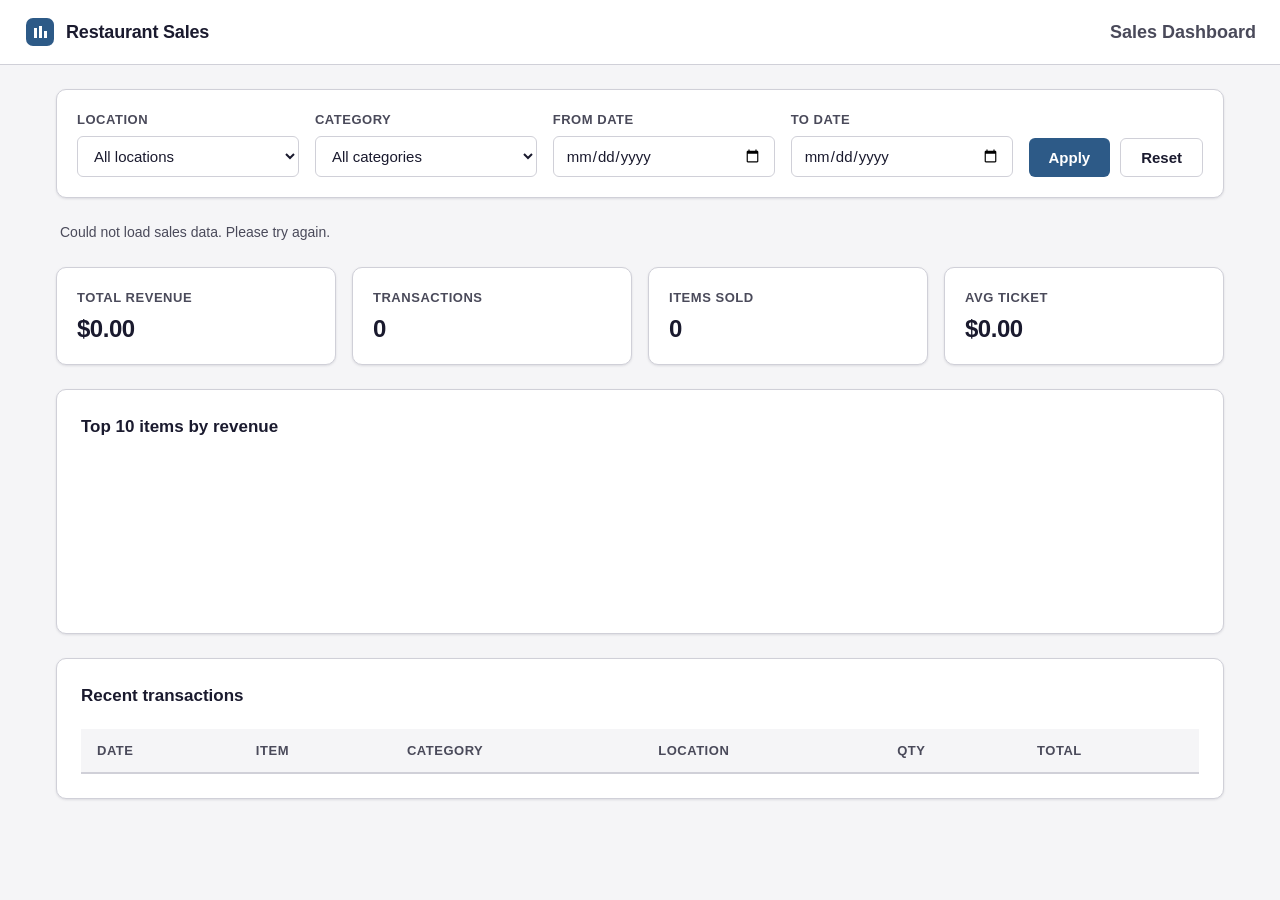
==== web/index.html @ 488a23d1 "Build restaurant sales dashboard with filters, summary, chart, and table" ====
<!DOCTYPE html>
<html lang="en">
<head>
  <meta charset="UTF-8">
  <meta name="viewport" content="width=device-width, initial-scale=1.0">
  <title>Restaurant Sales Dashboard</title>
  <link rel="stylesheet" href="app.css">
</head>
<body>
  <header class="app-header">
    <div class="brand">
      <svg class="brand-mark" viewBox="0 0 32 32" width="32" height="32" aria-hidden="true" focusable="false">
        <rect x="2" y="2" width="28" height="28" rx="7" fill="#2d5a87"></rect>
        <path d="M10 22V12h3v10h-3zm5 0V10h3v12h-3zm5 0v-7h3v7h-3z" fill="#ffffff"></path>
      </svg>
      <span class="brand-name">Restaurant Sales</span>
    </div>
    <h1 class="app-title">Sales Dashboard</h1>
  </header>

  <main class="app-main">
    <section class="controls" aria-label="Filters">
      <div class="control-group">
        <label for="location">Location</label>
        <select id="location" name="location">
          <option value="">All locations</option>
        </select>
      </div>
      <div class="control-group">
        <label for="category">Category</label>
        <select id="category" name="category">
          <option value="">All categories</option>
        </select>
      </div>
      <div class="control-group">
        <label for="dateFrom">From date</label>
        <input type="date" id="dateFrom" name="dateFrom">
      </div>
      <div class="control-group">
        <label for="dateTo">To date</label>
        <input type="date" id="dateTo" name="dateTo">
      </div>
      <div class="control-actions">
        <button type="button" id="apply" class="btn btn-primary">Apply</button>
        <button type="button" id="reset" class="btn btn-secondary">Reset</button>
      </div>
    </section>

    <div id="status" class="status" role="status" aria-live="polite"></div>

    <div id="loading" class="loading" hidden>
      <span class="spinner" aria-hidden="true"></span>
      <span>Loading sales data&hellip;</span>
    </div>

    <div id="emptyState" class="empty-state" hidden>
      <svg class="empty-icon" viewBox="0 0 48 48" width="48" height="48" aria-hidden="true" focusable="false">
        <circle cx="24" cy="24" r="22" fill="none" stroke="#d0d0d8" stroke-width="2"></circle>
        <path d="M14 20h20M14 28h14" stroke="#d0d0d8" stroke-width="2" stroke-linecap="round"></path>
      </svg>
      <p class="empty-title">No sales to show</p>
      <p class="empty-text">Try widening the date range or clearing the filters.</p>
    </div>

    <section class="summary" aria-label="Summary">
      <div class="card">
        <span class="card-label">Total revenue</span>
        <span class="card-value" id="totalRevenue">$0.00</span>
      </div>
      <div class="card">
        <span class="card-label">Transactions</span>
        <span class="card-value" id="totalTransactions">0</span>
      </div>
      <div class="card">
        <span class="card-label">Items sold</span>
        <span class="card-value" id="totalItems">0</span>
      </div>
      <div class="card">
        <span class="card-label">Avg ticket</span>
        <span class="card-value" id="avgTicket">$0.00</span>
      </div>
    </section>

    <section class="chart-panel" aria-label="Top items by revenue">
      <h2 class="panel-title">Top 10 items by revenue</h2>
      <div class="chart-wrap">
        <svg id="barChart" class="bar-chart" role="img" aria-label="Bar chart of top ten items by revenue"></svg>
      </div>
    </section>

    <section class="table-panel" aria-label="Sales detail">
      <h2 class="panel-title">Recent transactions</h2>
      <div class="table-wrap">
        <table class="sales-table">
          <thead id="tableHead">
            <tr>
              <th scope="col">Date</th>
              <th scope="col">Item</th>
              <th scope="col">Category</th>
              <th scope="col">Location</th>
              <th scope="col">Qty</th>
              <th scope="col">Total</th>
            </tr>
          </thead>
          <tbody id="tableBody"></tbody>
        </table>
      </div>
    </section>
  </main>

  <script src="app.js"></script>
</body>
</html>
---- web/app.css ----
:root {
  --bg: #f5f5f7;
  --surface: #ffffff;
  --text: #1a1a2e;
  --muted: #4a4a5a;
  --border: #d0d0d8;
  --button: #2d5a87;
  --button-text: #ffffff;
  --button-hover: #234a70;
  --secondary-bg: #ffffff;
  --secondary-text: #1a1a2e;
  --secondary-hover: #f0f0f4;
  --focus-ring: #2d5a87;
  --radius: 10px;
  --radius-sm: 6px;
  --shadow: 0 1px 3px rgba(26, 26, 46, 0.08), 0 1px 2px rgba(26, 26, 46, 0.04);
  --shadow-md: 0 4px 12px rgba(26, 26, 46, 0.08);
  --max-width: 1200px;
}

* {
  box-sizing: border-box;
  margin: 0;
  padding: 0;
}

html {
  -webkit-text-size-adjust: 100%;
}

body {
  font-family: -apple-system, BlinkMacSystemFont, "Segoe UI", Roboto, Helvetica, Arial, sans-serif;
  background-color: var(--bg);
  color: var(--text);
  line-height: 1.5;
  min-height: 100vh;
  overflow-x: hidden;
}

/* Focus states */
:focus-visible {
  outline: 2px solid var(--focus-ring);
  outline-offset: 2px;
}

button:focus-visible,
select:focus-visible,
input:focus-visible {
  outline: 2px solid var(--focus-ring);
  outline-offset: 2px;
}

/* Header */
.app-header {
  background-color: var(--surface);
  border-bottom: 1px solid var(--border);
  padding: 16px 24px;
  display: flex;
  align-items: center;
  gap: 16px;
  flex-wrap: wrap;
}

.brand {
  display: flex;
  align-items: center;
  gap: 10px;
}

.brand-mark {
  flex-shrink: 0;
}

.brand-name {
  font-size: 1.125rem;
  font-weight: 700;
  color: var(--text);
  letter-spacing: -0.01em;
}

.app-title {
  font-size: 1.125rem;
  font-weight: 600;
  color: var(--muted);
  margin-left: auto;
}

/* Main layout */
.app-main {
  max-width: var(--max-width);
  margin: 0 auto;
  padding: 24px 16px 48px;
  display: flex;
  flex-direction: column;
  gap: 24px;
}

/* Controls */
.controls {
  background-color: var(--surface);
  border: 1px solid var(--border);
  border-radius: var(--radius);
  padding: 20px;
  display: flex;
  flex-wrap: wrap;
  gap: 16px;
  align-items: flex-end;
  box-shadow: var(--shadow);
}

.control-group {
  display: flex;
  flex-direction: column;
  gap: 6px;
  flex: 1 1 160px;
  min-width: 140px;
}

.control-group label {
  font-size: 0.8125rem;
  font-weight: 600;
  color: var(--muted);
  text-transform: uppercase;
  letter-spacing: 0.04em;
}

.control-group select,
.control-group input[type="date"] {
  width: 100%;
  padding: 10px 12px;
  font-size: 0.9375rem;
  font-family: inherit;
  color: var(--text);
  background-color: var(--surface);
  border: 1px solid var(--border);
  border-radius: var(--radius-sm);
  transition: border-color 0.15s ease, box-shadow 0.15s ease;
}

.control-group select:hover,
.control-group input[type="date"]:hover {
  border-color: var(--muted);
}

.control-group select:focus,
.control-group input[type="date"]:focus {
  border-color: var(--focus-ring);
  box-shadow: 0 0 0 3px rgba(45, 90, 135, 0.15);
}

.control-actions {
  display: flex;
  gap: 10px;
  flex-shrink: 0;
}

/* Buttons */
.btn {
  display: inline-flex;
  align-items: center;
  justify-content: center;
  gap: 6px;
  padding: 10px 20px;
  font-size: 0.9375rem;
  font-weight: 600;
  font-family: inherit;
  border: none;
  border-radius: var(--radius-sm);
  cursor: pointer;
  transition: background-color 0.15s ease, transform 0.1s ease, box-shadow 0.15s ease;
  white-space: nowrap;
}

.btn:active {
  transform: scale(0.98);
}

.btn-primary {
  background-color: var(--button);
  color: var(--button-text);
}

.btn-primary:hover {
  background-color: var(--button-hover);
}

.btn-primary:disabled {
  background-color: var(--border);
  color: var(--muted);
  cursor: not-allowed;
  transform: none;
}

.btn-secondary {
  background-color: var(--secondary-bg);
  color: var(--secondary-text);
  border: 1px solid var(--border);
}

.btn-secondary:hover {
  background-color: var(--secondary-hover);
}

.btn-secondary:disabled {
  opacity: 0.6;
  cursor: not-allowed;
  transform: none;
}

/* Status */
.status {
  min-height: 1.5em;
  font-size: 0.875rem;
  color: var(--muted);
  padding: 0 4px;
}

.status:empty {
  display: none;
}

/* Loading */
.loading {
  display: flex;
  align-items: center;
  gap: 12px;
  padding: 24px;
  background-color: var(--surface);
  border: 1px solid var(--border);
  border-radius: var(--radius);
  font-size: 0.9375rem;
  color: var(--muted);
  box-shadow: var(--shadow);
}

.loading[hidden] {
  display: none;
}

.spinner {
  width: 20px;
  height: 20px;
  border: 3px solid var(--border);
  border-top-color: var(--button);
  border-radius: 50%;
  animation: spin 0.8s linear infinite;
  flex-shrink: 0;
}

@keyframes spin {
  to {
    transform: rotate(360deg);
  }
}

/* Empty state */
.empty-state {
  display: flex;
  flex-direction: column;
  align-items: center;
  gap: 12px;
  padding: 48px 24px;
  background-color: var(--surface);
  border: 1px solid var(--border);
  border-radius: var(--radius);
  text-align: center;
  box-shadow: var(--shadow);
}

.empty-state[hidden] {
  display: none;
}

.empty-icon {
  opacity: 0.7;
}

.empty-title {
  font-size: 1.0625rem;
  font-weight: 600;
  color: var(--text);
}

.empty-text {
  font-size: 0.9375rem;
  color: var(--muted);
  max-width: 320px;
}

/* Summary cards */
.summary {
  display: grid;
  grid-template-columns: repeat(4, 1fr);
  gap: 16px;
}

.card {
  background-color: var(--surface);
  border: 1px solid var(--border);
  border-radius: var(--radius);
  padding: 20px;
  display: flex;
  flex-direction: column;
  gap: 8px;
  box-shadow: var(--shadow);
  transition: box-shadow 0.2s ease;
}

.card:hover {
  box-shadow: var(--shadow-md);
}

.card-label {
  font-size: 0.8125rem;
  font-weight: 600;
  color: var(--muted);
  text-transform: uppercase;
  letter-spacing: 0.04em;
}

.card-value {
  font-size: 1.5rem;
  font-weight: 700;
  color: var(--text);
  letter-spacing: -0.02em;
  line-height: 1.2;
}

/* Chart panel */
.chart-panel {
  background-color: var(--surface);
  border: 1px solid var(--border);
  border-radius: var(--radius);
  padding: 24px;
  box-shadow: var(--shadow);
}

.panel-title {
  font-size: 1.0625rem;
  font-weight: 700;
  color: var(--text);
  margin-bottom: 20px;
}

.chart-wrap {
  width: 100%;
  overflow-x: auto;
  overflow-y: hidden;
}

.bar-chart {
  width: 100%;
  min-width: 400px;
  height: auto;
  display: block;
}

/* Table panel */
.table-panel {
  background-color: var(--surface);
  border: 1px solid var(--border);
  border-radius: var(--radius);
  padding: 24px;
  box-shadow: var(--shadow);
}

.table-wrap {
  overflow-x: auto;
  -webkit-overflow-scrolling: touch;
}

.sales-table {
  width: 100%;
  border-collapse: collapse;
  font-size: 0.9375rem;
}

.sales-table thead {
  background-color: var(--bg);
}

.sales-table th {
  text-align: left;
  padding: 12px 16px;
  font-weight: 600;
  color: var(--muted);
  font-size: 0.8125rem;
  text-transform: uppercase;
  letter-spacing: 0.04em;
  border-bottom: 2px solid var(--border);
  white-space: nowrap;
}

.sales-table td {
  padding: 12px 16px;
  border-bottom: 1px solid var(--border);
  color: var(--text);
  vertical-align: middle;
}

.sales-table tbody tr:last-child td {
  border-bottom: none;
}

.sales-table tbody tr:hover {
  background-color: var(--bg);
}

.sales-table .num {
  text-align: right;
  font-variant-numeric: tabular-nums;
}

/* Responsive */
@media (max-width: 900px) {
  .summary {
    grid-template-columns: repeat(2, 1fr);
  }

  .app-header {
    padding: 12px 16px;
  }

  .app-title {
    margin-left: 0;
    width: 100%;
  }
}

@media (max-width: 600px) {
  .app-main {
    padding: 16px 12px 32px;
    gap: 16px;
  }

  .controls {
    padding: 16px;
    gap: 12px;
  }

  .control-group {
    flex: 1 1 100%;
    min-width: 0;
  }

  .control-actions {
    width: 100%;
  }

  .control-actions .btn {
    flex: 1;
  }

  .summary {
    grid-template-columns: 1fr 1fr;
    gap: 12px;
  }

  .card {
    padding: 16px;
  }

  .card-value {
    font-size: 1.25rem;
  }

  .chart-panel,
  .table-panel {
    padding: 16px;
  }

  .panel-title {
    font-size: 1rem;
    margin-bottom: 16px;
  }

  .sales-table th,
  .sales-table td {
    padding: 10px 12px;
    font-size: 0.875rem;
  }
}

@media (max-width: 400px) {
  .summary {
    grid-template-columns: 1fr;
  }
}

/* Print */
@media print {
  .app-header,
  .controls,
  .status,
  .loading,
  .empty-state {
    display: none !important;
  }

  body {
    background-color: #ffffff;
    color: #000000;
  }

  .app-main {
    padding: 0;
    max-width: 100%;
    gap: 16px;
  }

  .card,
  .chart-panel,
  .table-panel {
    border: 1px solid #cccccc;
    box-shadow: none;
    break-inside: avoid;
  }

  .summary {
    grid-template-columns: repeat(4, 1fr);
  }

  .bar-chart {
    min-width: 0;
  }

  .chart-wrap {
    overflow: visible;
  }

  .table-wrap {
    overflow: visible;
  }

  .sales-table {
    font-size: 0.8125rem;
  }

  .sales-table th,
  .sales-table td {
    padding: 8px 10px;
  }
}

/* Knowi platform accessibility invariant */
[hidden] { display: none !important; }
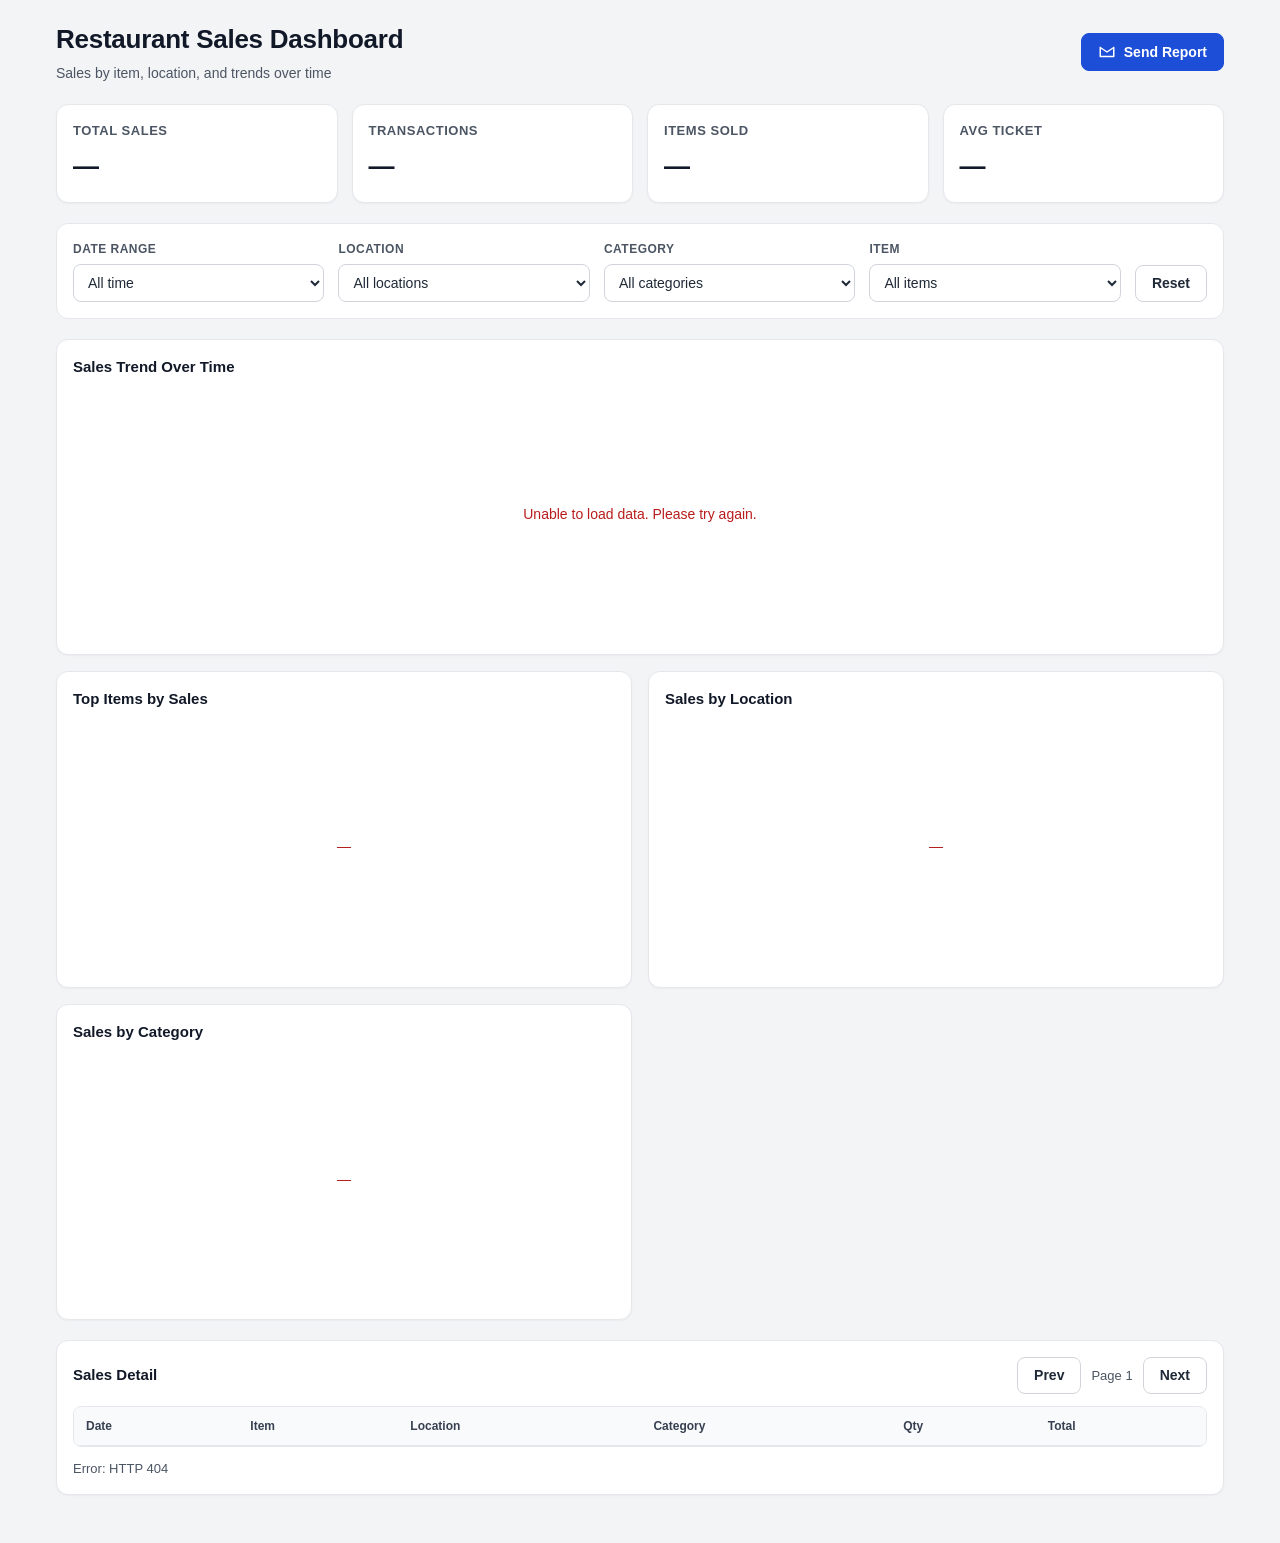
==== commit f0fa7bed: "Build restaurant sales dashboard with filters, charts, and report send" ====
--- a/web/index.html
+++ b/web/index.html
@@ -7,106 +7,148 @@
   <link rel="stylesheet" href="app.css">
 </head>
 <body>
-  <header class="app-header">
-    <div class="brand">
-      <svg class="brand-mark" viewBox="0 0 32 32" width="32" height="32" aria-hidden="true" focusable="false">
-        <rect x="2" y="2" width="28" height="28" rx="7" fill="#2d5a87"></rect>
-        <path d="M10 22V12h3v10h-3zm5 0V10h3v12h-3zm5 0v-7h3v7h-3z" fill="#ffffff"></path>
-      </svg>
-      <span class="brand-name">Restaurant Sales</span>
-    </div>
-    <h1 class="app-title">Sales Dashboard</h1>
-  </header>
+  <div class="app">
+    <header class="app-header">
+      <div class="header-left">
+        <h1 class="app-title">Restaurant Sales Dashboard</h1>
+        <p class="app-subtitle">Sales by item, location, and trends over time</p>
+      </div>
+      <button type="button" id="btn-send" class="btn btn-primary" aria-label="Send report">
+        <svg class="icon" viewBox="0 0 24 24" aria-hidden="true" focusable="false">
+          <path d="M3 6l9 6 9-6M3 6v12h18V6" fill="none" stroke="currentColor" stroke-width="2" stroke-linecap="round" stroke-linejoin="round"/>
+        </svg>
+        <span>Send Report</span>
+      </button>
+    </header>
 
-  <main class="app-main">
-    <section class="controls" aria-label="Filters">
-      <div class="control-group">
-        <label for="location">Location</label>
-        <select id="location" name="location">
-          <option value="">All locations</option>
-        </select>
+    <section class="kpi-strip" aria-label="Key metrics">
+      <div class="kpi-card">
+        <span class="kpi-label">Total Sales</span>
+        <span class="kpi-value" id="kpi-total">—</span>
       </div>
-      <div class="control-group">
-        <label for="category">Category</label>
-        <select id="category" name="category">
-          <option value="">All categories</option>
-        </select>
+      <div class="kpi-card">
+        <span class="kpi-label">Transactions</span>
+        <span class="kpi-value" id="kpi-transactions">—</span>
       </div>
-      <div class="control-group">
-        <label for="dateFrom">From date</label>
-        <input type="date" id="dateFrom" name="dateFrom">
+      <div class="kpi-card">
+        <span class="kpi-label">Items Sold</span>
+        <span class="kpi-value" id="kpi-items">—</span>
       </div>
-      <div class="control-group">
-        <label for="dateTo">To date</label>
-        <input type="date" id="dateTo" name="dateTo">
-      </div>
-      <div class="control-actions">
-        <button type="button" id="apply" class="btn btn-primary">Apply</button>
-        <button type="button" id="reset" class="btn btn-secondary">Reset</button>
+      <div class="kpi-card">
+        <span class="kpi-label">Avg Ticket</span>
+        <span class="kpi-value" id="kpi-ticket">—</span>
       </div>
     </section>
 
-    <div id="status" class="status" role="status" aria-live="polite"></div>
+    <section class="filter-bar" aria-label="Filters">
+      <div class="filter-group">
+        <label class="filter-label" for="filter-range">Date Range</label>
+        <select id="filter-range" class="filter-select">
+          <option value="all">All time</option>
+          <option value="7">Last 7 days</option>
+          <option value="30">Last 30 days</option>
+          <option value="90">Last 90 days</option>
+        </select>
+      </div>
+      <div class="filter-group">
+        <label class="filter-label" for="filter-location">Location</label>
+        <select id="filter-location" class="filter-select">
+          <option value="all">All locations</option>
+        </select>
+      </div>
+      <div class="filter-group">
+        <label class="filter-label" for="filter-category">Category</label>
+        <select id="filter-category" class="filter-select">
+          <option value="all">All categories</option>
+        </select>
+      </div>
+      <div class="filter-group">
+        <label class="filter-label" for="filter-item">Item</label>
+        <select id="filter-item" class="filter-select">
+          <option value="all">All items</option>
+        </select>
+      </div>
+      <button type="button" id="btn-reset" class="btn btn-ghost">Reset</button>
+    </section>
 
-    <div id="loading" class="loading" hidden>
-      <span class="spinner" aria-hidden="true"></span>
-      <span>Loading sales data&hellip;</span>
-    </div>
-
-    <div id="emptyState" class="empty-state" hidden>
-      <svg class="empty-icon" viewBox="0 0 48 48" width="48" height="48" aria-hidden="true" focusable="false">
-        <circle cx="24" cy="24" r="22" fill="none" stroke="#d0d0d8" stroke-width="2"></circle>
-        <path d="M14 20h20M14 28h14" stroke="#d0d0d8" stroke-width="2" stroke-linecap="round"></path>
-      </svg>
-      <p class="empty-title">No sales to show</p>
-      <p class="empty-text">Try widening the date range or clearing the filters.</p>
-    </div>
-
-    <section class="summary" aria-label="Summary">
-      <div class="card">
-        <span class="card-label">Total revenue</span>
-        <span class="card-value" id="totalRevenue">$0.00</span>
+    <section class="chart-grid" aria-label="Charts">
+      <div class="chart-card chart-card-wide">
+        <h2 class="chart-title">Sales Trend Over Time</h2>
+        <div class="chart-body" id="chart-trend"></div>
       </div>
-      <div class="card">
-        <span class="card-label">Transactions</span>
-        <span class="card-value" id="totalTransactions">0</span>
+      <div class="chart-card">
+        <h2 class="chart-title">Top Items by Sales</h2>
+        <div class="chart-body" id="chart-items"></div>
       </div>
-      <div class="card">
-        <span class="card-label">Items sold</span>
-        <span class="card-value" id="totalItems">0</span>
+      <div class="chart-card">
+        <h2 class="chart-title">Sales by Location</h2>
+        <div class="chart-body" id="chart-location"></div>
       </div>
-      <div class="card">
-        <span class="card-label">Avg ticket</span>
-        <span class="card-value" id="avgTicket">$0.00</span>
+      <div class="chart-card">
+        <h2 class="chart-title">Sales by Category</h2>
+        <div class="chart-body" id="chart-category"></div>
       </div>
     </section>
 
-    <section class="chart-panel" aria-label="Top items by revenue">
-      <h2 class="panel-title">Top 10 items by revenue</h2>
-      <div class="chart-wrap">
-        <svg id="barChart" class="bar-chart" role="img" aria-label="Bar chart of top ten items by revenue"></svg>
+    <section class="table-section" aria-label="Sales data">
+      <div class="table-header">
+        <h2 class="chart-title">Sales Detail</h2>
+        <div class="table-pager">
+          <button type="button" id="page-prev" class="btn btn-ghost" aria-label="Previous page">Prev</button>
+          <span class="page-info" id="page-info">Page 1</span>
+          <button type="button" id="page-next" class="btn btn-ghost" aria-label="Next page">Next</button>
+        </div>
       </div>
-    </section>
-
-    <section class="table-panel" aria-label="Sales detail">
-      <h2 class="panel-title">Recent transactions</h2>
       <div class="table-wrap">
-        <table class="sales-table">
-          <thead id="tableHead">
+        <table class="data-table">
+          <thead>
             <tr>
               <th scope="col">Date</th>
               <th scope="col">Item</th>
+              <th scope="col">Location</th>
               <th scope="col">Category</th>
-              <th scope="col">Location</th>
               <th scope="col">Qty</th>
               <th scope="col">Total</th>
             </tr>
           </thead>
-          <tbody id="tableBody"></tbody>
+          <tbody id="table-body"></tbody>
         </table>
       </div>
+      <p class="table-status" id="table-status" role="status" aria-live="polite"></p>
     </section>
-  </main>
+  </div>
+
+  <div class="modal-backdrop" id="modal" hidden>
+    <div class="modal" role="dialog" aria-modal="true" aria-labelledby="report-subject">
+      <div class="modal-header">
+        <h2 class="modal-title">Send Report</h2>
+        <button type="button" id="modal-close" class="btn btn-ghost modal-close" aria-label="Close dialog">
+          <svg class="icon" viewBox="0 0 24 24" aria-hidden="true" focusable="false">
+            <path d="M6 6l12 12M18 6L6 18" fill="none" stroke="currentColor" stroke-width="2" stroke-linecap="round"/>
+          </svg>
+        </button>
+      </div>
+      <div class="modal-body">
+        <div class="field">
+          <label class="field-label" for="report-to">Recipient email</label>
+          <input type="email" id="report-to" class="field-input" placeholder="name@example.com" autocomplete="email">
+        </div>
+        <div class="field">
+          <label class="field-label" for="report-subject">Subject</label>
+          <input type="text" id="report-subject" class="field-input" value="Restaurant Sales Report">
+        </div>
+        <div class="field">
+          <label class="field-label" for="report-note">Note (optional)</label>
+          <textarea id="report-note" class="field-input field-textarea" rows="3" placeholder="Add a short note"></textarea>
+        </div>
+        <p class="field-hint">The current filters are included in the report.</p>
+      </div>
+      <div class="modal-footer">
+        <span class="report-status" id="report-status" role="status" aria-live="polite"></span>
+        <button type="button" id="btn-report-send" class="btn btn-primary">Send</button>
+      </div>
+    </div>
+  </div>
 
   <script src="app.js"></script>
 </body>
--- a/web/app.css
+++ b/web/app.css
@@ -1,27 +1,12 @@
-:root {
-  --bg: #f5f5f7;
-  --surface: #ffffff;
-  --text: #1a1a2e;
-  --muted: #4a4a5a;
-  --border: #d0d0d8;
-  --button: #2d5a87;
-  --button-text: #ffffff;
-  --button-hover: #234a70;
-  --secondary-bg: #ffffff;
-  --secondary-text: #1a1a2e;
-  --secondary-hover: #f0f0f4;
-  --focus-ring: #2d5a87;
-  --radius: 10px;
-  --radius-sm: 6px;
-  --shadow: 0 1px 3px rgba(26, 26, 46, 0.08), 0 1px 2px rgba(26, 26, 46, 0.04);
-  --shadow-md: 0 4px 12px rgba(26, 26, 46, 0.08);
-  --max-width: 1200px;
-}
-
-* {
+/* ============================================================
+   Restaurant Sales Dashboard — app.css
+   ============================================================ */
+
+/* ---------- Reset & base ---------- */
+*,
+*::before,
+*::after {
   box-sizing: border-box;
-  margin: 0;
-  padding: 0;
 }
 
 html {
@@ -29,516 +14,638 @@
 }
 
 body {
-  font-family: -apple-system, BlinkMacSystemFont, "Segoe UI", Roboto, Helvetica, Arial, sans-serif;
-  background-color: var(--bg);
-  color: var(--text);
+  margin: 0;
+  font-family: -apple-system, BlinkMacSystemFont, "Segoe UI", Roboto,
+    Helvetica, Arial, sans-serif;
+  font-size: 15px;
   line-height: 1.5;
-  min-height: 100vh;
-  overflow-x: hidden;
-}
-
-/* Focus states */
-:focus-visible {
-  outline: 2px solid var(--focus-ring);
-  outline-offset: 2px;
-}
-
+  color: #1f2937;
+  background-color: #f3f4f6;
+  -webkit-font-smoothing: antialiased;
+}
+
+/* ---------- Focus visibility ---------- */
+a:focus-visible,
 button:focus-visible,
 select:focus-visible,
-input:focus-visible {
-  outline: 2px solid var(--focus-ring);
+input:focus-visible,
+textarea:focus-visible {
+  outline: 3px solid #1d4ed8;
   outline-offset: 2px;
 }
 
-/* Header */
+/* ---------- App shell ---------- */
+.app {
+  max-width: 1200px;
+  margin: 0 auto;
+  padding: 20px 16px 48px;
+}
+
+/* ---------- Header ---------- */
 .app-header {
-  background-color: var(--surface);
-  border-bottom: 1px solid var(--border);
-  padding: 16px 24px;
-  display: flex;
-  align-items: center;
+  display: flex;
+  align-items: center;
+  justify-content: space-between;
   gap: 16px;
   flex-wrap: wrap;
-}
-
-.brand {
-  display: flex;
-  align-items: center;
-  gap: 10px;
-}
-
-.brand-mark {
+  margin-bottom: 20px;
+}
+
+.header-left {
+  min-width: 0;
+}
+
+.app-title {
+  margin: 0;
+  font-size: 26px;
+  font-weight: 700;
+  color: #111827;
+  letter-spacing: -0.01em;
+}
+
+.app-subtitle {
+  margin: 4px 0 0;
+  font-size: 14px;
+  color: #4b5563;
+}
+
+/* ---------- Buttons ---------- */
+.btn {
+  display: inline-flex;
+  align-items: center;
+  gap: 8px;
+  padding: 9px 16px;
+  font-size: 14px;
+  font-weight: 600;
+  font-family: inherit;
+  line-height: 1.2;
+  border: 1px solid transparent;
+  border-radius: 8px;
+  cursor: pointer;
+  transition: background-color 0.15s ease, border-color 0.15s ease,
+    color 0.15s ease, box-shadow 0.15s ease;
+  white-space: nowrap;
+}
+
+.btn:disabled {
+  cursor: not-allowed;
+  opacity: 0.6;
+}
+
+.btn-primary {
+  background-color: #1d4ed8;
+  color: #ffffff;
+  border-color: #1d4ed8;
+}
+
+.btn-primary:hover:not(:disabled) {
+  background-color: #1e40af;
+  border-color: #1e40af;
+}
+
+.btn-ghost {
+  background-color: #ffffff;
+  color: #1f2937;
+  border-color: #d1d5db;
+}
+
+.btn-ghost:hover:not(:disabled) {
+  background-color: #f9fafb;
+  border-color: #9ca3af;
+}
+
+.icon {
+  width: 18px;
+  height: 18px;
   flex-shrink: 0;
 }
 
-.brand-name {
-  font-size: 1.125rem;
-  font-weight: 700;
-  color: var(--text);
-  letter-spacing: -0.01em;
-}
-
-.app-title {
-  font-size: 1.125rem;
-  font-weight: 600;
-  color: var(--muted);
-  margin-left: auto;
-}
-
-/* Main layout */
-.app-main {
-  max-width: var(--max-width);
-  margin: 0 auto;
-  padding: 24px 16px 48px;
-  display: flex;
-  flex-direction: column;
-  gap: 24px;
-}
-
-/* Controls */
-.controls {
-  background-color: var(--surface);
-  border: 1px solid var(--border);
-  border-radius: var(--radius);
-  padding: 20px;
-  display: flex;
-  flex-wrap: wrap;
-  gap: 16px;
-  align-items: flex-end;
-  box-shadow: var(--shadow);
-}
-
-.control-group {
+/* ---------- KPI strip ---------- */
+.kpi-strip {
+  display: grid;
+  grid-template-columns: repeat(4, 1fr);
+  gap: 14px;
+  margin-bottom: 20px;
+}
+
+.kpi-card {
   display: flex;
   flex-direction: column;
   gap: 6px;
-  flex: 1 1 160px;
-  min-width: 140px;
-}
-
-.control-group label {
-  font-size: 0.8125rem;
+  padding: 16px;
+  background-color: #ffffff;
+  border: 1px solid #e5e7eb;
+  border-radius: 12px;
+  box-shadow: 0 1px 2px rgba(16, 24, 40, 0.04);
+}
+
+.kpi-label {
+  font-size: 13px;
   font-weight: 600;
-  color: var(--muted);
+  color: #4b5563;
   text-transform: uppercase;
   letter-spacing: 0.04em;
 }
 
-.control-group select,
-.control-group input[type="date"] {
-  width: 100%;
-  padding: 10px 12px;
-  font-size: 0.9375rem;
-  font-family: inherit;
-  color: var(--text);
-  background-color: var(--surface);
-  border: 1px solid var(--border);
-  border-radius: var(--radius-sm);
-  transition: border-color 0.15s ease, box-shadow 0.15s ease;
-}
-
-.control-group select:hover,
-.control-group input[type="date"]:hover {
-  border-color: var(--muted);
-}
-
-.control-group select:focus,
-.control-group input[type="date"]:focus {
-  border-color: var(--focus-ring);
-  box-shadow: 0 0 0 3px rgba(45, 90, 135, 0.15);
-}
-
-.control-actions {
-  display: flex;
-  gap: 10px;
-  flex-shrink: 0;
-}
-
-/* Buttons */
-.btn {
-  display: inline-flex;
+.kpi-value {
+  font-size: 26px;
+  font-weight: 700;
+  color: #111827;
+  font-variant-numeric: tabular-nums;
+}
+
+/* ---------- Filter bar ---------- */
+.filter-bar {
+  display: flex;
+  align-items: flex-end;
+  gap: 14px;
+  flex-wrap: wrap;
+  padding: 16px;
+  margin-bottom: 20px;
+  background-color: #ffffff;
+  border: 1px solid #e5e7eb;
+  border-radius: 12px;
+}
+
+.filter-group {
+  display: flex;
+  flex-direction: column;
+  gap: 6px;
+  min-width: 160px;
+  flex: 1 1 160px;
+}
+
+.filter-label {
+  font-size: 12px;
+  font-weight: 600;
+  color: #4b5563;
+  text-transform: uppercase;
+  letter-spacing: 0.04em;
+}
+
+.filter-select {
+  width: 100%;
+  padding: 9px 10px;
+  font-size: 14px;
+  font-family: inherit;
+  color: #1f2937;
+  background-color: #ffffff;
+  border: 1px solid #d1d5db;
+  border-radius: 8px;
+  cursor: pointer;
+}
+
+.filter-select:hover {
+  border-color: #9ca3af;
+}
+
+.filter-bar .btn-ghost {
+  flex: 0 0 auto;
+}
+
+/* ---------- Chart grid ---------- */
+.chart-grid {
+  display: grid;
+  grid-template-columns: repeat(2, 1fr);
+  gap: 16px;
+  margin-bottom: 20px;
+}
+
+.chart-card {
+  padding: 16px;
+  background-color: #ffffff;
+  border: 1px solid #e5e7eb;
+  border-radius: 12px;
+  box-shadow: 0 1px 2px rgba(16, 24, 40, 0.04);
+  min-width: 0;
+}
+
+.chart-card-wide {
+  grid-column: 1 / -1;
+}
+
+.chart-title {
+  margin: 0 0 12px;
+  font-size: 15px;
+  font-weight: 700;
+  color: #111827;
+}
+
+.chart-body {
+  width: 100%;
+  min-height: 220px;
+  display: flex;
+  align-items: center;
+  justify-content: center;
+}
+
+/* ---------- SVG charts ---------- */
+.chart-svg {
+  display: block;
+  width: 100%;
+  height: auto;
+  overflow: visible;
+}
+
+/* Trend line */
+.trend-line {
+  fill: none;
+  stroke: #1d4ed8;
+  stroke-width: 2.5;
+  stroke-linecap: round;
+  stroke-linejoin: round;
+}
+
+.trend-area {
+  fill: #1d4ed8;
+  fill-opacity: 0.12;
+  stroke: none;
+}
+
+.trend-dot {
+  fill: #1d4ed8;
+  stroke: #ffffff;
+  stroke-width: 1.5;
+}
+
+/* Bars (items / location) */
+.bar-fill {
+  fill: #2563eb;
+  stroke: none;
+}
+
+.bar-fill-alt {
+  fill: #0d9488;
+  stroke: none;
+}
+
+/* Donut segments */
+.donut-seg {
+  fill: none;
+  stroke-width: 26;
+}
+
+/* Axis / grid lines */
+.axis-line {
+  stroke: #d1d5db;
+  stroke-width: 1;
+  fill: none;
+}
+
+.grid-line {
+  stroke: #e5e7eb;
+  stroke-width: 1;
+  fill: none;
+}
+
+/* SVG text */
+.axis-label {
+  fill: #4b5563;
+  font-size: 11px;
+  font-family: inherit;
+}
+
+.bar-label {
+  fill: #1f2937;
+  font-size: 11px;
+  font-weight: 600;
+  font-family: inherit;
+}
+
+.value-label {
+  fill: #111827;
+  font-size: 11px;
+  font-weight: 700;
+  font-family: inherit;
+}
+
+.donut-center-value {
+  fill: #111827;
+  font-size: 20px;
+  font-weight: 700;
+  font-family: inherit;
+}
+
+.donut-center-label {
+  fill: #4b5563;
+  font-size: 11px;
+  font-family: inherit;
+}
+
+.legend-text {
+  fill: #1f2937;
+  font-size: 12px;
+  font-family: inherit;
+}
+
+/* Chart empty / error states */
+.chart-empty,
+.chart-error {
+  display: flex;
+  flex-direction: column;
   align-items: center;
   justify-content: center;
   gap: 6px;
-  padding: 10px 20px;
-  font-size: 0.9375rem;
-  font-weight: 600;
-  font-family: inherit;
-  border: none;
-  border-radius: var(--radius-sm);
-  cursor: pointer;
-  transition: background-color 0.15s ease, transform 0.1s ease, box-shadow 0.15s ease;
+  width: 100%;
+  min-height: 220px;
+  color: #4b5563;
+  font-size: 14px;
+  text-align: center;
+  padding: 16px;
+}
+
+.chart-error {
+  color: #b91c1c;
+}
+
+/* ---------- Data table ---------- */
+.table-section {
+  padding: 16px;
+  background-color: #ffffff;
+  border: 1px solid #e5e7eb;
+  border-radius: 12px;
+  box-shadow: 0 1px 2px rgba(16, 24, 40, 0.04);
+}
+
+.table-header {
+  display: flex;
+  align-items: center;
+  justify-content: space-between;
+  gap: 12px;
+  flex-wrap: wrap;
+  margin-bottom: 12px;
+}
+
+.table-header .chart-title {
+  margin: 0;
+}
+
+.table-pager {
+  display: flex;
+  align-items: center;
+  gap: 10px;
+}
+
+.page-info {
+  font-size: 13px;
+  color: #4b5563;
+  font-variant-numeric: tabular-nums;
+}
+
+.table-wrap {
+  width: 100%;
+  overflow-x: auto;
+  border: 1px solid #e5e7eb;
+  border-radius: 8px;
+}
+
+.data-table {
+  width: 100%;
+  border-collapse: collapse;
+  font-size: 14px;
+  min-width: 560px;
+}
+
+.data-table thead th {
+  text-align: left;
+  padding: 10px 12px;
+  font-size: 12px;
+  font-weight: 700;
+  color: #374151;
+  background-color: #f9fafb;
+  border-bottom: 1px solid #e5e7eb;
   white-space: nowrap;
 }
 
-.btn:active {
-  transform: scale(0.98);
-}
-
-.btn-primary {
-  background-color: var(--button);
-  color: var(--button-text);
-}
-
-.btn-primary:hover {
-  background-color: var(--button-hover);
-}
-
-.btn-primary:disabled {
-  background-color: var(--border);
-  color: var(--muted);
-  cursor: not-allowed;
-  transform: none;
-}
-
-.btn-secondary {
-  background-color: var(--secondary-bg);
-  color: var(--secondary-text);
-  border: 1px solid var(--border);
-}
-
-.btn-secondary:hover {
-  background-color: var(--secondary-hover);
-}
-
-.btn-secondary:disabled {
-  opacity: 0.6;
-  cursor: not-allowed;
-  transform: none;
-}
-
-/* Status */
-.status {
-  min-height: 1.5em;
-  font-size: 0.875rem;
-  color: var(--muted);
-  padding: 0 4px;
-}
-
-.status:empty {
-  display: none;
-}
-
-/* Loading */
-.loading {
-  display: flex;
-  align-items: center;
-  gap: 12px;
-  padding: 24px;
-  background-color: var(--surface);
-  border: 1px solid var(--border);
-  border-radius: var(--radius);
-  font-size: 0.9375rem;
-  color: var(--muted);
-  box-shadow: var(--shadow);
-}
-
-.loading[hidden] {
-  display: none;
-}
-
-.spinner {
-  width: 20px;
-  height: 20px;
-  border: 3px solid var(--border);
-  border-top-color: var(--button);
-  border-radius: 50%;
-  animation: spin 0.8s linear infinite;
-  flex-shrink: 0;
-}
-
-@keyframes spin {
-  to {
-    transform: rotate(360deg);
-  }
-}
-
-/* Empty state */
-.empty-state {
-  display: flex;
-  flex-direction: column;
-  align-items: center;
-  gap: 12px;
-  padding: 48px 24px;
-  background-color: var(--surface);
-  border: 1px solid var(--border);
-  border-radius: var(--radius);
-  text-align: center;
-  box-shadow: var(--shadow);
-}
-
-.empty-state[hidden] {
-  display: none;
-}
-
-.empty-icon {
-  opacity: 0.7;
-}
-
-.empty-title {
-  font-size: 1.0625rem;
-  font-weight: 600;
-  color: var(--text);
-}
-
-.empty-text {
-  font-size: 0.9375rem;
-  color: var(--muted);
-  max-width: 320px;
-}
-
-/* Summary cards */
-.summary {
-  display: grid;
-  grid-template-columns: repeat(4, 1fr);
-  gap: 16px;
-}
-
-.card {
-  background-color: var(--surface);
-  border: 1px solid var(--border);
-  border-radius: var(--radius);
-  padding: 20px;
-  display: flex;
-  flex-direction: column;
-  gap: 8px;
-  box-shadow: var(--shadow);
-  transition: box-shadow 0.2s ease;
-}
-
-.card:hover {
-  box-shadow: var(--shadow-md);
-}
-
-.card-label {
-  font-size: 0.8125rem;
-  font-weight: 600;
-  color: var(--muted);
-  text-transform: uppercase;
-  letter-spacing: 0.04em;
-}
-
-.card-value {
-  font-size: 1.5rem;
-  font-weight: 700;
-  color: var(--text);
-  letter-spacing: -0.02em;
-  line-height: 1.2;
-}
-
-/* Chart panel */
-.chart-panel {
-  background-color: var(--surface);
-  border: 1px solid var(--border);
-  border-radius: var(--radius);
-  padding: 24px;
-  box-shadow: var(--shadow);
-}
-
-.panel-title {
-  font-size: 1.0625rem;
-  font-weight: 700;
-  color: var(--text);
-  margin-bottom: 20px;
-}
-
-.chart-wrap {
-  width: 100%;
-  overflow-x: auto;
-  overflow-y: hidden;
-}
-
-.bar-chart {
-  width: 100%;
-  min-width: 400px;
-  height: auto;
-  display: block;
-}
-
-/* Table panel */
-.table-panel {
-  background-color: var(--surface);
-  border: 1px solid var(--border);
-  border-radius: var(--radius);
-  padding: 24px;
-  box-shadow: var(--shadow);
-}
-
-.table-wrap {
-  overflow-x: auto;
-  -webkit-overflow-scrolling: touch;
-}
-
-.sales-table {
-  width: 100%;
-  border-collapse: collapse;
-  font-size: 0.9375rem;
-}
-
-.sales-table thead {
-  background-color: var(--bg);
-}
-
-.sales-table th {
-  text-align: left;
-  padding: 12px 16px;
-  font-weight: 600;
-  color: var(--muted);
-  font-size: 0.8125rem;
-  text-transform: uppercase;
-  letter-spacing: 0.04em;
-  border-bottom: 2px solid var(--border);
-  white-space: nowrap;
-}
-
-.sales-table td {
-  padding: 12px 16px;
-  border-bottom: 1px solid var(--border);
-  color: var(--text);
-  vertical-align: middle;
-}
-
-.sales-table tbody tr:last-child td {
+.data-table tbody td {
+  padding: 10px 12px;
+  color: #1f2937;
+  border-bottom: 1px solid #f3f4f6;
+  vertical-align: top;
+}
+
+.data-table tbody tr:last-child td {
   border-bottom: none;
 }
 
-.sales-table tbody tr:hover {
-  background-color: var(--bg);
-}
-
-.sales-table .num {
+.data-table tbody tr:hover td {
+  background-color: #f9fafb;
+}
+
+.data-table .num {
   text-align: right;
   font-variant-numeric: tabular-nums;
 }
 
-/* Responsive */
-@media (max-width: 900px) {
-  .summary {
+.table-status {
+  margin: 12px 0 0;
+  font-size: 13px;
+  color: #4b5563;
+  min-height: 1.2em;
+}
+
+/* ---------- Modal ---------- */
+.modal-backdrop {
+  position: fixed;
+  inset: 0;
+  z-index: 50;
+  display: flex;
+  align-items: center;
+  justify-content: center;
+  padding: 16px;
+  background-color: rgba(17, 24, 39, 0.55);
+}
+
+.modal-backdrop[hidden] {
+  display: none;
+}
+
+.modal {
+  width: 100%;
+  max-width: 460px;
+  max-height: calc(100vh - 32px);
+  overflow-y: auto;
+  background-color: #ffffff;
+  border-radius: 14px;
+  box-shadow: 0 20px 40px rgba(16, 24, 40, 0.25);
+}
+
+.modal-header {
+  display: flex;
+  align-items: center;
+  justify-content: space-between;
+  gap: 12px;
+  padding: 18px 20px;
+  border-bottom: 1px solid #e5e7eb;
+}
+
+.modal-title {
+  margin: 0;
+  font-size: 18px;
+  font-weight: 700;
+  color: #111827;
+}
+
+.modal-close {
+  padding: 6px;
+  border: none;
+  background: none;
+  color: #4b5563;
+  border-radius: 8px;
+}
+
+.modal-close:hover {
+  background-color: #f3f4f6;
+  color: #111827;
+}
+
+.modal-body {
+  padding: 20px;
+  display: flex;
+  flex-direction: column;
+  gap: 16px;
+}
+
+.field {
+  display: flex;
+  flex-direction: column;
+  gap: 6px;
+}
+
+.field-label {
+  font-size: 13px;
+  font-weight: 600;
+  color: #374151;
+}
+
+.field-input {
+  width: 100%;
+  padding: 10px 12px;
+  font-size: 14px;
+  font-family: inherit;
+  color: #1f2937;
+  background-color: #ffffff;
+  border: 1px solid #d1d5db;
+  border-radius: 8px;
+}
+
+.field-input::placeholder {
+  color: #6b7280;
+}
+
+.field-textarea {
+  resize: vertical;
+  min-height: 70px;
+}
+
+.field-hint {
+  margin: 0;
+  font-size: 12px;
+  color: #4b5563;
+}
+
+.modal-footer {
+  display: flex;
+  align-items: center;
+  justify-content: flex-end;
+  gap: 12px;
+  padding: 16px 20px;
+  border-top: 1px solid #e5e7eb;
+}
+
+.report-status {
+  flex: 1 1 auto;
+  font-size: 13px;
+  color: #4b5563;
+  text-align: left;
+  min-height: 1.2em;
+}
+
+.report-status.is-error {
+  color: #b91c1c;
+}
+
+.report-status.is-success {
+  color: #047857;
+}
+
+/* ---------- Responsive ---------- */
+@media (max-width: 820px) {
+  .kpi-strip {
     grid-template-columns: repeat(2, 1fr);
   }
 
-  .app-header {
-    padding: 12px 16px;
+  .chart-grid {
+    grid-template-columns: 1fr;
+  }
+
+  .chart-card-wide {
+    grid-column: auto;
+  }
+}
+
+@media (max-width: 520px) {
+  .app {
+    padding: 16px 12px 40px;
   }
 
   .app-title {
-    margin-left: 0;
-    width: 100%;
-  }
-}
-
-@media (max-width: 600px) {
-  .app-main {
-    padding: 16px 12px 32px;
-    gap: 16px;
-  }
-
-  .controls {
-    padding: 16px;
-    gap: 12px;
-  }
-
-  .control-group {
+    font-size: 22px;
+  }
+
+  .kpi-strip {
+    grid-template-columns: 1fr 1fr;
+    gap: 10px;
+  }
+
+  .kpi-value {
+    font-size: 22px;
+  }
+
+  .filter-group {
     flex: 1 1 100%;
     min-width: 0;
   }
 
-  .control-actions {
-    width: 100%;
-  }
-
-  .control-actions .btn {
-    flex: 1;
-  }
-
-  .summary {
-    grid-template-columns: 1fr 1fr;
-    gap: 12px;
-  }
-
-  .card {
-    padding: 16px;
-  }
-
-  .card-value {
-    font-size: 1.25rem;
-  }
-
-  .chart-panel,
-  .table-panel {
-    padding: 16px;
-  }
-
-  .panel-title {
-    font-size: 1rem;
-    margin-bottom: 16px;
-  }
-
-  .sales-table th,
-  .sales-table td {
-    padding: 10px 12px;
-    font-size: 0.875rem;
-  }
-}
-
-@media (max-width: 400px) {
-  .summary {
-    grid-template-columns: 1fr;
-  }
-}
-
-/* Print */
+  .filter-bar .btn-ghost {
+    flex: 1 1 100%;
+    justify-content: center;
+  }
+
+  .table-header {
+    flex-direction: column;
+    align-items: flex-start;
+  }
+}
+
+/* ---------- Print (Knowi scheduled PDF reports) ---------- */
 @media print {
-  .app-header,
-  .controls,
-  .status,
-  .loading,
-  .empty-state {
+  .app-header .btn,
+  .filter-bar,
+  .table-pager,
+  .modal-backdrop,
+  .btn-send {
     display: none !important;
   }
 
-  body {
-    background-color: #ffffff;
-    color: #000000;
-  }
-
-  .app-main {
+  .app {
+    max-width: 100%;
     padding: 0;
-    max-width: 100%;
-    gap: 16px;
-  }
-
-  .card,
-  .chart-panel,
-  .table-panel {
-    border: 1px solid #cccccc;
+  }
+
+  .kpi-strip,
+  .chart-grid,
+  .table-section {
     box-shadow: none;
-    break-inside: avoid;
-  }
-
-  .summary {
-    grid-template-columns: repeat(4, 1fr);
-  }
-
-  .bar-chart {
+    border-color: #d1d5db;
+  }
+
+  .chart-body {
+    min-height: 180px;
+  }
+
+  .data-table {
     min-width: 0;
-  }
-
-  .chart-wrap {
-    overflow: visible;
-  }
-
-  .table-wrap {
-    overflow: visible;
-  }
-
-  .sales-table {
-    font-size: 0.8125rem;
-  }
-
-  .sales-table th,
-  .sales-table td {
-    padding: 8px 10px;
   }
 }
 
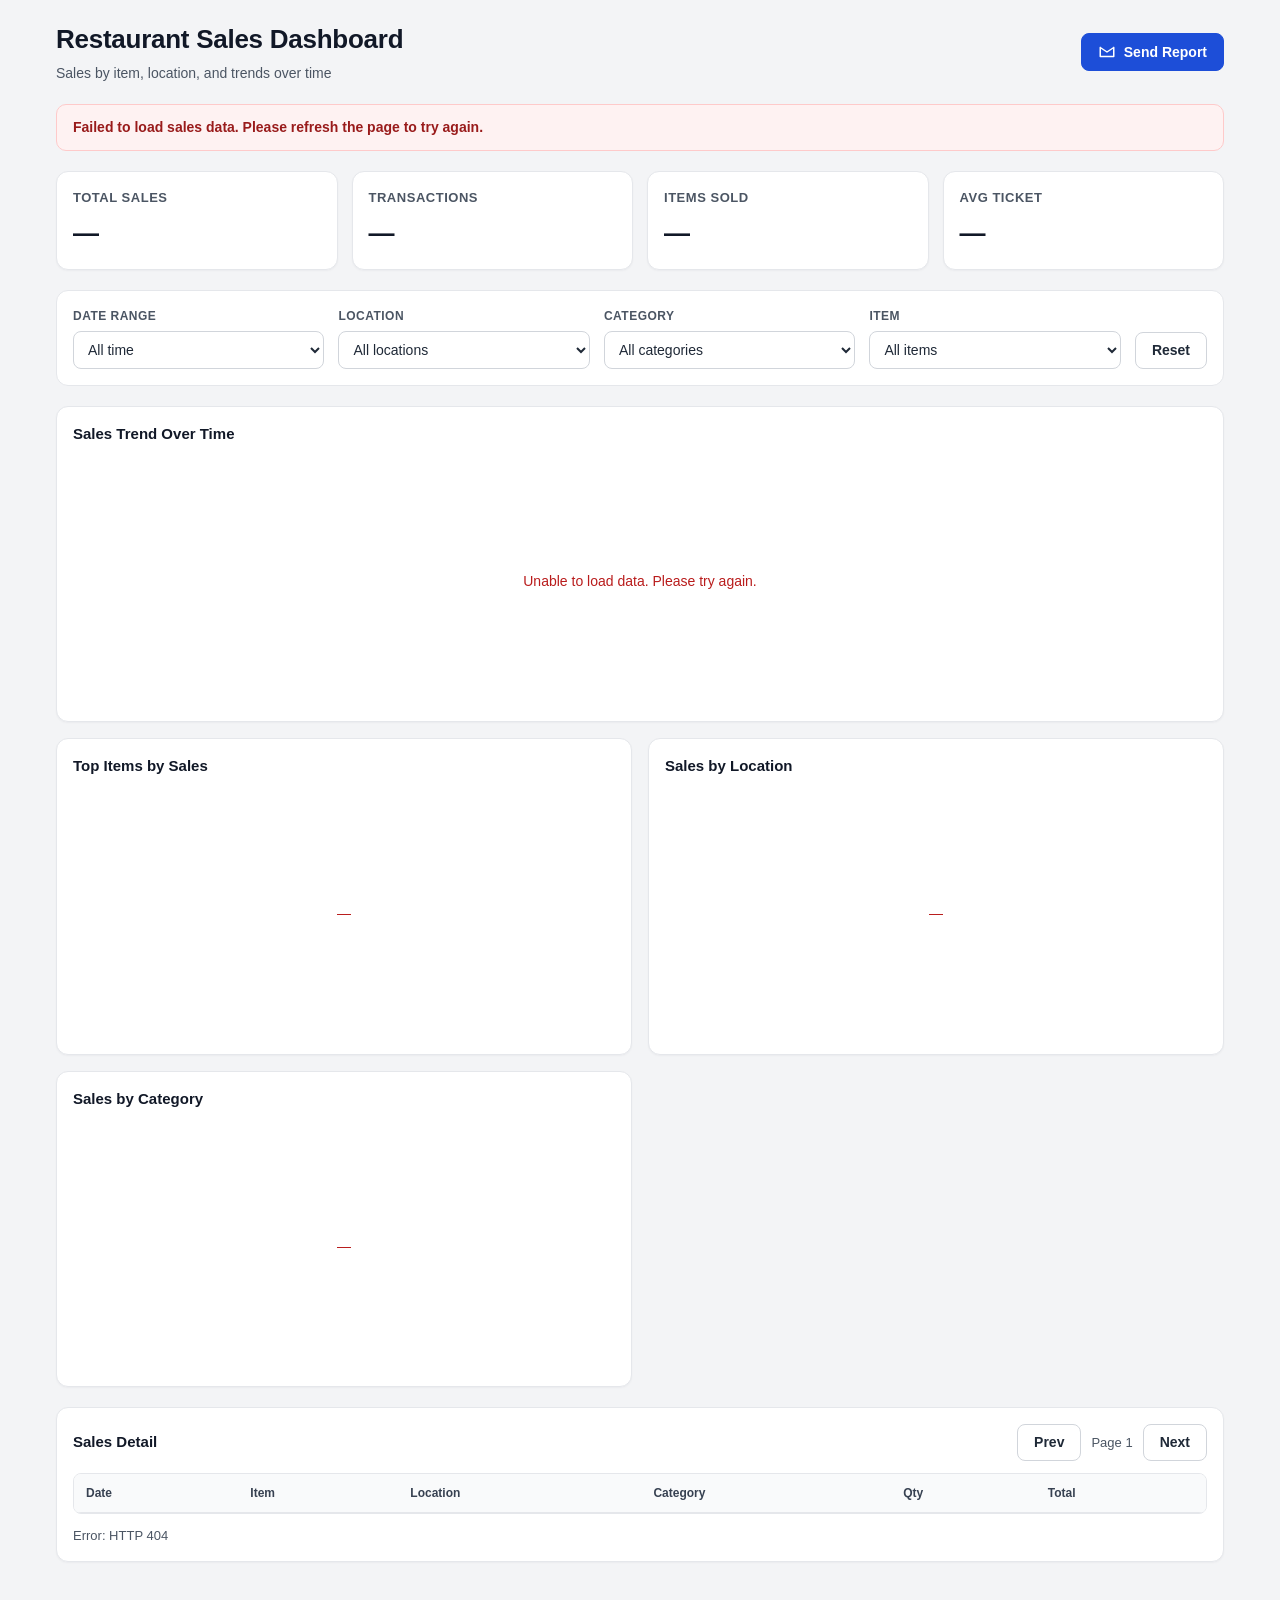
==== commit ad1dc14f: "Fix charts not showing by hardening data load and adding empty/error states" ====
--- a/web/index.html
+++ b/web/index.html
@@ -20,6 +20,10 @@
         <span>Send Report</span>
       </button>
     </header>
+
+    <div class="error-banner" id="error-banner" role="alert" hidden>
+      <span class="error-banner-text" id="error-banner-text"></span>
+    </div>
 
     <section class="kpi-strip" aria-label="Key metrics">
       <div class="kpi-card">
--- a/web/app.css
+++ b/web/app.css
@@ -120,6 +120,29 @@
   flex-shrink: 0;
 }
 
+/* ---------- Error banner ---------- */
+.error-banner {
+  display: flex;
+  align-items: center;
+  gap: 10px;
+  padding: 12px 16px;
+  margin-bottom: 20px;
+  background-color: #fef2f2;
+  border: 1px solid #fecaca;
+  border-radius: 10px;
+  color: #991b1b;
+  font-size: 14px;
+  font-weight: 600;
+}
+
+.error-banner[hidden] {
+  display: none !important;
+}
+
+.error-banner-text {
+  flex: 1 1 auto;
+}
+
 /* ---------- KPI strip ---------- */
 .kpi-strip {
   display: grid;
@@ -624,7 +647,8 @@
   .filter-bar,
   .table-pager,
   .modal-backdrop,
-  .btn-send {
+  .btn-send,
+  .error-banner {
     display: none !important;
   }
 
